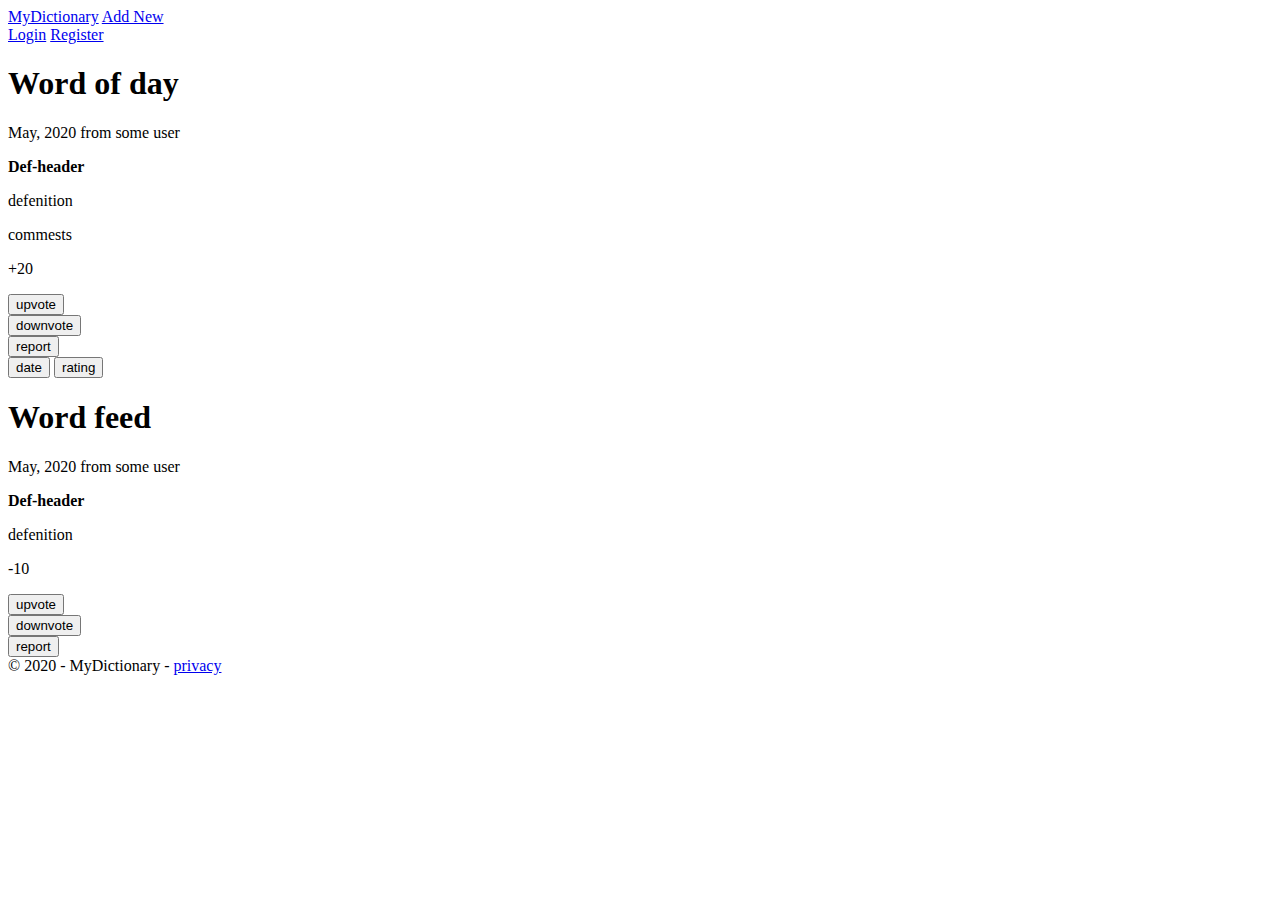
==== html/Index.html @ 2d333883 "added 2nd lab" ====
<!DOCTYPE html>
<html lang="en">
<head>
    <meta charset="utf-8">
    <title>MyDictionary</title>
</head>
<body>
<header>
    <div>
        <!-- left -->
        <nav>
            <a href="#index">MyDictionary</a>
            <a href="#new">Add New</a>
        </nav>
        <!-- right -->
        <nav>
            <a href="#login">Login</a>
            <a href="#register">Register</a>
        </nav>
    </div>
</header>    

<main>
    <section>
        <div>
            <div>
                <h1>Word of day</h1>
            </div>
            <div>
                <div>
                    <p>May, 2020 from some user</p>
                </div>
                <div>
                    <strong>Def-header</strong>
                </div>
                <div>
                    <p>defenition</p>
                </div>
                <div>
                    <p>commests</p>
                </div>
                <div>
                    <div>
                        <p>+20</p>
                    </div>
                    <div>
                        <button>
                            upvote
                        </button>
                    </div>
                    <div>
                        <button>
                            downvote
                        </button>
                    </div>
                    <div>
                        <button>
                            report
                        </button>
                    </div>
                </div>
            </div>
        </div>
        
    </section>
    
    <section>
        <div>
            <div>
                <button>date</button>
                <button>rating</button>
            </div>
            <h1>Word feed</h1>
        </div>
        <div>
            <div>
                <p>May, 2020 from some user</p>
            </div>
            <div>
                <strong>Def-header</strong>
            </div>
            <div>
                <p>defenition</p>
            </div>
            <div>
                <div>
                    <p>-10</p>
                </div>
                <div>
                    <button>
                        upvote
                    </button>
                </div>
                <div>
                    <button>
                        downvote
                    </button>
                </div>
                <div>
                    <button>
                        report
                    </button>
                </div>
            </div>
        </div>
    </section>
</main>

<footer>
    <div>
        &copy; 2020 - MyDictionary - <a href="#privacy">privacy</a>
    </div>
</footer>
</body>
</html>
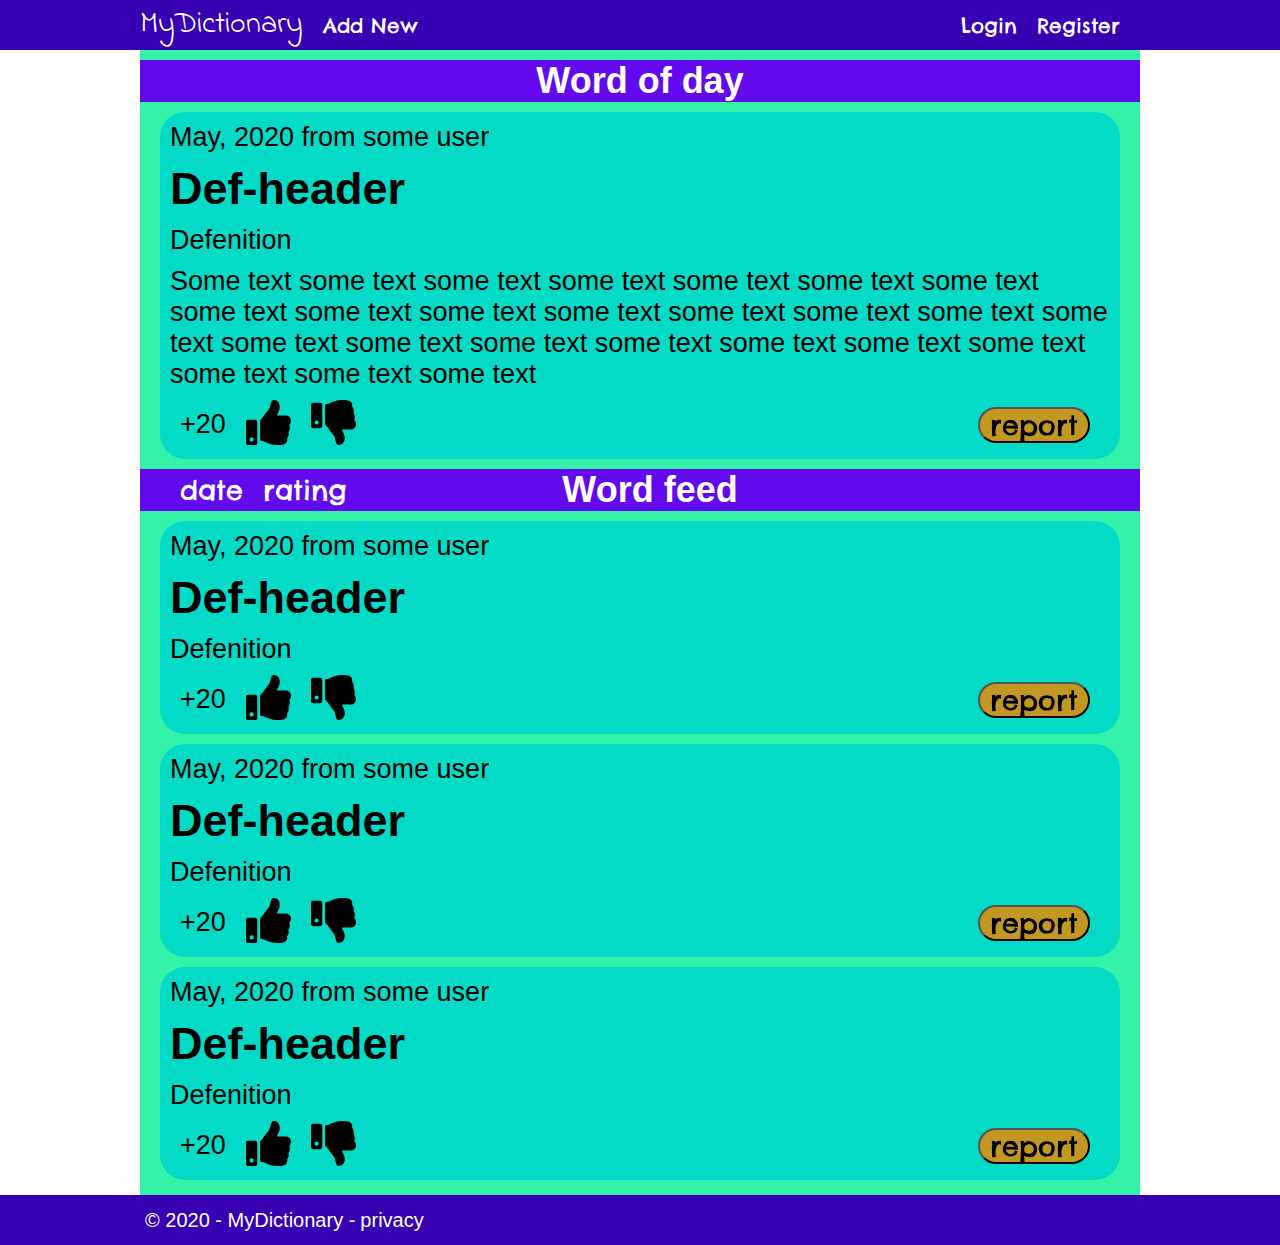
==== commit 6b5c0ec7: "added 3rd lr" ====
--- a/html/Index.html
+++ b/html/Index.html
@@ -2,114 +2,209 @@
 <html lang="en">
 <head>
     <meta charset="utf-8">
-    <title>MyDictionary</title>
+    <title>My dictionary</title>
+    <meta name="viewport" content="width=device-width, initial-scale=1.0">
+    <link rel="stylesheet" href="../css/style.css">
+    <link rel="stylesheet" href="../css/media.css">
+    <link href="https://fonts.googleapis.com/css2?family=Chelsea+Market&family=Indie+Flower&display=swap" rel="stylesheet">
+    <link rel="stylesheet" href="../css/index.css">
+    <link rel="stylesheet" href="../css/index_media.css">
+    
 </head>
 <body>
-<header>
-    <div>
-        <!-- left -->
-        <nav>
-            <a href="#index">MyDictionary</a>
-            <a href="#new">Add New</a>
-        </nav>
-        <!-- right -->
-        <nav>
-            <a href="#login">Login</a>
-            <a href="#register">Register</a>
-        </nav>
+    <div class="wrapper">
+        <header>
+            <div class="header-container">
+                <nav class="left">
+                    <a href="#index" class="label">MyDictionary</a>    
+                    <div class="hide">
+                        <a href="#new">Add New</a>
+                    </div>
+                </nav>
+                <nav class="right">
+                    <div class="hide">
+                        <a href="#login">Login</a>
+                        <a href="#register">Register</a>
+                    </div>
+                    
+                </nav>
+                <nav class="menu-bar right">
+                    <a href="javascript:void(0);" class="menu-bar">
+                        <img src="bars-solid.svg" class="burger" alt="">
+                    </a>
+                </nav>
+            </div>
+        </header>    
+       
+        <main>
+            <div class="content">
+                <section>
+                    <div>
+                        <div class="h-container">   
+                            <div class="h-box">
+                                <h1 class="day">Word of day</h1>
+                            </div>                         
+                        </div>
+                        <div class="card">
+                            <div class="text date">
+                                <p class="text date">May, 2020 from some user</p>
+                            </div>
+                            <div class="text word">
+                                <p class="word">Def-header</p>
+                            </div>
+                            <div class="text def">
+                                <p class="def">defenition</p>
+                            </div>
+                            <div class="text comment"> 
+                                <p class="comment">some text some text some text some text 
+                                    some text some text some text some text some text 
+                                    some text some text some text some text 
+                                    some text some text some text some text some text 
+                                    some text some text some text some text some text 
+                                    some text some text
+                                </p>
+                            </div>
+                            <div class="row">
+                                <div class="rating">
+                                    <p class="rating">+20</p>
+                                </div>
+                                <div>
+                                    <button class="btn vote">
+                                        <img src="thumbs-up-solid.svg" class="btn" alt="">
+                                    </button>
+                                </div>
+                                <div>
+                                    <button class="btn vote">
+                                        <img src="thumbs-down-solid.svg" class="btn" alt="">
+                                    </button>
+                                </div>
+                                <div class="report">
+                                    <button class="btn report">
+                                        report
+                                    </button>
+                                </div>
+                            </div>
+                        </div>                        
+                    </div>                
+                </section>
+                
+                <section>
+                    <div class="h-container">
+                        <div class="h-box">
+                            <div class="sort">
+                                <button class="sort">date</button>
+                                <button class="sort">rating</button>
+                            </div>
+                            <div class="feed">
+                                <h1 class="sort">Word feed</h1>
+                            </div>
+                        </div>
+                        
+                    </div>
+                    <div class="card">
+                        <div class="text date">
+                            <p class="text date">May, 2020 from some user</p>
+                        </div>
+                        <div class="text word">
+                            <p class="word">Def-header</p>
+                        </div>
+                        <div class="text def">
+                            <p class="def">defenition</p>
+                        </div>
+                        <div class="row">
+                            <div class="rating">
+                                <p class="rating">+20</p>
+                            </div>
+                            <div>
+                                <button class="btn vote">
+                                    <img src="thumbs-up-solid.svg" class="btn" alt="">
+                                </button>
+                            </div>
+                            <div>
+                                <button class="btn vote">
+                                    <img src="thumbs-down-solid.svg" class="btn" alt="">
+                                </button>
+                            </div>
+                            <div class="report">
+                                <button class="btn report">
+                                    report
+                                </button>
+                            </div>
+                        </div>
+                    </div>     
+                    <div class="card">
+                        <div class="text date">
+                            <p class="text date">May, 2020 from some user</p>
+                        </div>
+                        <div class="text word">
+                            <p class="word">Def-header</p>
+                        </div>
+                        <div class="text def">
+                            <p class="def">defenition</p>
+                        </div>
+                        <div class="row">
+                            <div class="rating">
+                                <p class="rating">+20</p>
+                            </div>
+                            <div>
+                                <button class="btn vote">
+                                    <img src="thumbs-up-solid.svg" class="btn" alt="">
+                                </button>
+                            </div>
+                            <div>
+                                <button class="btn vote">
+                                    <img src="thumbs-down-solid.svg" class="btn" alt="">
+                                </button>
+                            </div>
+                            <div class="report">
+                                <button class="btn report">
+                                    report
+                                </button>
+                            </div>
+                        </div>
+                    </div>     
+                    <div class="card">
+                        <div class="text date">
+                            <p class="text date">May, 2020 from some user</p>
+                        </div>
+                        <div class="text word">
+                            <p class="word">Def-header</p>
+                        </div>
+                        <div class="text def">
+                            <p class="def">defenition</p>
+                        </div>
+                        <div class="row">
+                            <div class="rating">
+                                <p class="rating">+20</p>
+                            </div>
+                            <div>
+                                <button class="btn vote">
+                                    <img src="thumbs-up-solid.svg" class="btn" alt="">
+                                </button>
+                            </div>
+                            <div>
+                                <button class="btn vote">
+                                    <img src="thumbs-down-solid.svg" class="btn" alt="">
+                                </button>
+                            </div>
+                            <div class="report">
+                                <button class="btn report">
+                                    report
+                                </button>
+                            </div>
+                        </div>
+                    </div>     
+                </section>
+            </div>            
+        </main>
+        
+        <footer>
+            <div class="footer-container">
+                <p class="copyright">
+                    &copy; 2020 - MyDictionary - <a href="#privacy">privacy</a>
+                </p>
+            </div>
+        </footer>
     </div>
-</header>    
-
-<main>
-    <section>
-        <div>
-            <div>
-                <h1>Word of day</h1>
-            </div>
-            <div>
-                <div>
-                    <p>May, 2020 from some user</p>
-                </div>
-                <div>
-                    <strong>Def-header</strong>
-                </div>
-                <div>
-                    <p>defenition</p>
-                </div>
-                <div>
-                    <p>commests</p>
-                </div>
-                <div>
-                    <div>
-                        <p>+20</p>
-                    </div>
-                    <div>
-                        <button>
-                            upvote
-                        </button>
-                    </div>
-                    <div>
-                        <button>
-                            downvote
-                        </button>
-                    </div>
-                    <div>
-                        <button>
-                            report
-                        </button>
-                    </div>
-                </div>
-            </div>
-        </div>
-        
-    </section>
-    
-    <section>
-        <div>
-            <div>
-                <button>date</button>
-                <button>rating</button>
-            </div>
-            <h1>Word feed</h1>
-        </div>
-        <div>
-            <div>
-                <p>May, 2020 from some user</p>
-            </div>
-            <div>
-                <strong>Def-header</strong>
-            </div>
-            <div>
-                <p>defenition</p>
-            </div>
-            <div>
-                <div>
-                    <p>-10</p>
-                </div>
-                <div>
-                    <button>
-                        upvote
-                    </button>
-                </div>
-                <div>
-                    <button>
-                        downvote
-                    </button>
-                </div>
-                <div>
-                    <button>
-                        report
-                    </button>
-                </div>
-            </div>
-        </div>
-    </section>
-</main>
-
-<footer>
-    <div>
-        &copy; 2020 - MyDictionary - <a href="#privacy">privacy</a>
-    </div>
-</footer>
 </body>
 </html>--- a/css/style.css
+++ b/css/style.css
@@ -0,0 +1,97 @@
+* {
+    padding: 0;
+    margin: 0;
+}
+html, body {
+    height: 100%;    
+    font-family: 'Segoe UI', Tahoma, Geneva, Verdana, sans-serif;
+}
+div.wrapper {    
+    display: flex;
+    flex-direction: column;
+    min-height: 100%;
+}
+main {
+    display: flex;
+    flex: 1 0 auto;
+}
+div.hide {
+    display: flex;
+    height: 100%;
+    min-height: 100%;
+}
+div.wrapper {    
+    min-height: 100vh;
+    display: flex;
+    flex-direction: column;
+}
+header, footer {
+    display: flex;
+    align-items: center;
+    justify-content: center;
+    width: 100%;
+    background-color: #3700b3;    
+}
+div.header-container, div.footer-container {
+    display: flex;
+    max-width: 1000px;
+    width: 100%;
+    height: 100%;
+    min-height: 100%;
+}
+nav {
+    display: flex;
+    flex-direction: row;
+    align-items: center;
+    min-height: 100%;
+    height: 100%;
+}
+nav.right {
+    margin-left: auto;
+    align-self: center;
+}
+nav.left a{    
+    float: left;
+    margin-left: 20px;
+}
+div.header-container a {    
+    font-family: 'Chelsea Market', cursive;
+    color: white;    
+    text-decoration: none;
+    transition-duration: 0.5s;
+    transition-property: all;
+}
+div.header-container a:hover,
+div.footer-container a:hover {
+    animation-duration: 1s;
+    animation-delay: 0.5s;
+    animation-timing-function: linear;
+    color: red;
+}
+div.header-container a.label
+{
+    font-family: 'Indie Flower', cursive;
+    margin-left: 0;
+    text-align: center;
+}
+
+p.copyright, div.footer-container a {
+    color: white;
+    text-decoration: none;
+    display: flex;
+    align-self: center;
+    margin-left: 5px;
+    height: 100%;
+    transition-duration: 0.5s;
+    transition-property: all;
+}
+main {
+    box-sizing: border-box;
+    max-width: 1000px;
+    min-height: 100%;
+    margin: 0 auto;
+}
+div.content {
+    background-color: #34f2a8;
+    padding-bottom: 5px;
+}
--- a/css/media.css
+++ b/css/media.css
@@ -0,0 +1,57 @@
+@media (max-width: 768px)
+{
+    div.hide {
+        display: none;
+    }
+    div.header-container a.label {
+        font-size: 25px;
+    }
+    p.copyright, div.footer-container a 
+    {
+        font-size: 12px;
+    }
+    html, body {
+        font-size: 12px;
+    }
+    header, footer {
+        min-height: 40px;
+    }        
+    img.burger {
+        width: 30px;
+        height: 30px;
+    }    
+    nav.right a{    
+        margin-right: 10px;
+    }
+    nav.menu-bar {
+        display: flex;
+        align-items: center;
+        justify-content: center;
+    }
+}
+@media (min-width: 768px)
+{
+    nav.menu-bar {
+        display: none;
+    }
+    html, body {
+        font-size: 10px;
+    }
+    header, footer {
+        min-height: 50px;
+        max-height: 50px;
+    }
+    nav.right a{    
+        margin-right: 20px;
+    }
+    div.header-container a {
+        font-size: 20px;
+    }
+    div.header-container a.label {
+        font-size: 30px;
+    }
+    p.copyright, div.footer-container a 
+    {
+        font-size: 20px;
+    }
+}--- a/css/index.css
+++ b/css/index.css
@@ -0,0 +1,132 @@
+div.h-container {
+    display: flex;
+    width: 100%;
+    margin: 10px 0px;
+}
+h1 {
+    color: white;
+}
+h1.day {
+    display: flex;
+    width: 100%;
+    justify-content: center;
+    align-content: center;
+}
+div.h-box {
+    display: flex;    
+    background-color: #6209ed;
+    width: 100%;
+    height: 100%;
+    max-width: 1000px;    
+}
+div.feed {    
+    margin-left: auto;
+    margin-right: auto;
+}
+div.sort { 
+    display: flex;
+    width: 0;
+}
+button.sort {
+    color: white;
+    border: none;
+    outline: none;    
+    background-color: transparent;
+    height: 100%;    
+    transition-duration: 0.5s;
+    transition-property: color;
+}
+button.sort:hover {
+    animation-duration: 1s;
+    animation-delay: 0.5s;
+    animation-timing-function: linear;
+    color: rgb(255, 72, 0);
+}
+button {
+    font-family: 'Chelsea Market', cursive;
+    cursor: pointer;
+}   
+div.card  {
+    border-radius: 25px;
+    background-color: #03dbc6;
+    display: flex;
+    flex-direction: column;
+}
+div.row {
+    display: flex;
+    flex-direction: row;
+    margin-left: 10px;
+}
+button.vote {
+    margin-left: 20px;
+    border: none;
+    outline: none;    
+    background-color: transparent;
+}
+button img.btn
+{
+    transition-duration: 0.5s;
+    transition-property: all;
+}
+img.btn:hover
+{
+    animation-duration: 1s;
+    animation-delay: 0.5s;
+    animation-timing-function: linear;
+    transform: rotateZ(15deg);
+    filter: invert(100%);
+}
+img.red {
+    filter: invert(30%) sepia(100%) saturate(2000%)  hue-rotate(-15deg); 
+}
+img.green {
+    filter: invert(30%) sepia(51%) saturate(3000%) hue-rotate(100deg);
+}
+div.rating {
+    min-height: 100%;    
+    display: flex;
+    align-items: center;
+    justify-items: center;
+}
+div.report {
+    margin-left: auto;
+    margin-right: 20px;
+    display: flex;
+}
+img.g:hover {
+    filter: invert(30%) sepia(51%) saturate(3000%) hue-rotate(100deg);
+}
+img.r:hover {
+    filter: invert(30%) sepia(100%) saturate(2000%)  hue-rotate(-15deg); 
+}
+
+button.report {
+    height: 4vh;
+    font-size: 3vh;
+    padding: 10px;
+    display: flex;
+    align-self: center;
+    align-items: center;
+    justify-content: center;
+    background-color: rgb(194, 152, 35);
+    border-radius: 20px;
+    transform: perspective(1px) translateZ(0);
+    overflow: hidden;
+    transition-duration: 0.5s;
+    transition-property: color, background-color;
+    outline: 0;
+}
+button.report:hover {
+    animation-duration: 1s;
+    animation-delay: 0.5s;
+    animation-timing-function: linear;
+    background-color: red;
+    color: white;
+}
+div.text p::first-letter
+{
+    text-transform: uppercase;
+}
+p.word {
+    font-weight: bold;
+}
--- a/css/index_media.css
+++ b/css/index_media.css
@@ -0,0 +1,71 @@
+@media (max-width: 768px)
+{
+    h1 {
+        font-size: 6vmin;
+    }
+    button.sort {
+        font-size: 4vmin;
+        margin-left: 10px;
+    }
+    div.card  {
+        margin: 0px 5px 10px 5px;
+        padding: 10px;
+    }
+    nav a.label {
+        padding-left: 15px;
+    }
+    button img.btn
+    {
+        width: 4vh;
+        height: 4vh;
+    }
+    div.text {     
+        margin-bottom: 5px;
+    }
+    p.date,
+    p.def,
+    p.comment,
+    p.rating {
+        font-size: 4vmin;
+    }
+    p.word {
+        font-size: 6vmin;
+    }
+}
+@media (min-width: 768px)
+{
+    h1 {
+        font-size: 4vmin;
+    }
+    div.sort { 
+        display: flex;
+        margin-left: 20px;
+        width: 0;
+    }
+    button.sort {
+        font-size: 3vmin;
+        margin-left: 20px;
+    }
+    div.card  {
+        margin: 0px 20px 10px 20px;
+        padding: 10px;
+    }
+    button img.btn
+    {
+        width: 5vh;
+        height: 5vh;
+    }
+    div.text {     
+        margin-bottom: 10px;
+    }
+    p.date,
+    p.def,
+    p.comment,
+    p.rating {
+        font-size: 3vmin;
+    }
+    p.word {
+        font-size: 5vmin;
+    }
+}
+
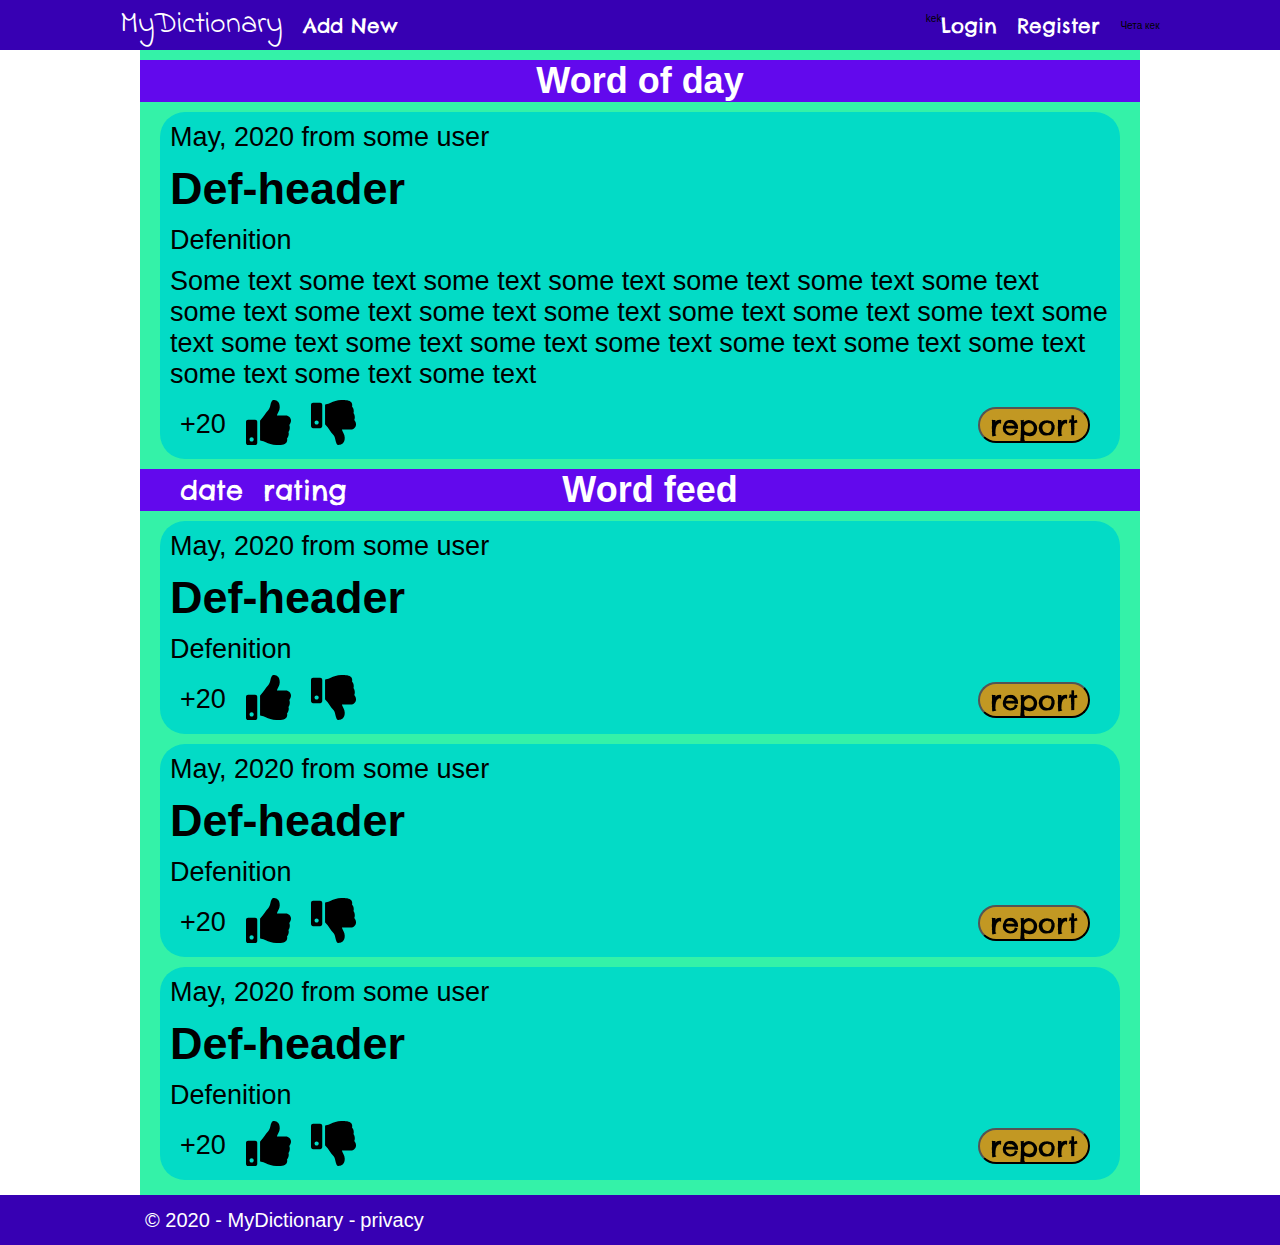
==== commit 49325b93: "added 4 lr, basic navigation, routing, authentication" ====
--- a/html/Index.html
+++ b/html/Index.html
@@ -16,13 +16,14 @@
         <header>
             <div class="header-container">
                 <nav class="left">
-                    <a href="#index" class="label">MyDictionary</a>    
+                    <a href="/#/index" class="label">MyDictionary</a>    
                     <div class="hide">
                         <a href="#new">Add New</a>
                     </div>
                 </nav>
                 <nav class="right">
                     <div class="hide">
+                        <p>kek</p>
                         <a href="#login">Login</a>
                         <a href="#register">Register</a>
                     </div>
@@ -34,6 +35,9 @@
                     </a>
                 </nav>
             </div>
+            <nav class="nav-bot" id="nav-bot">  
+                <p> Чета кек</p>          
+            </nav>
         </header>    
        
         <main>
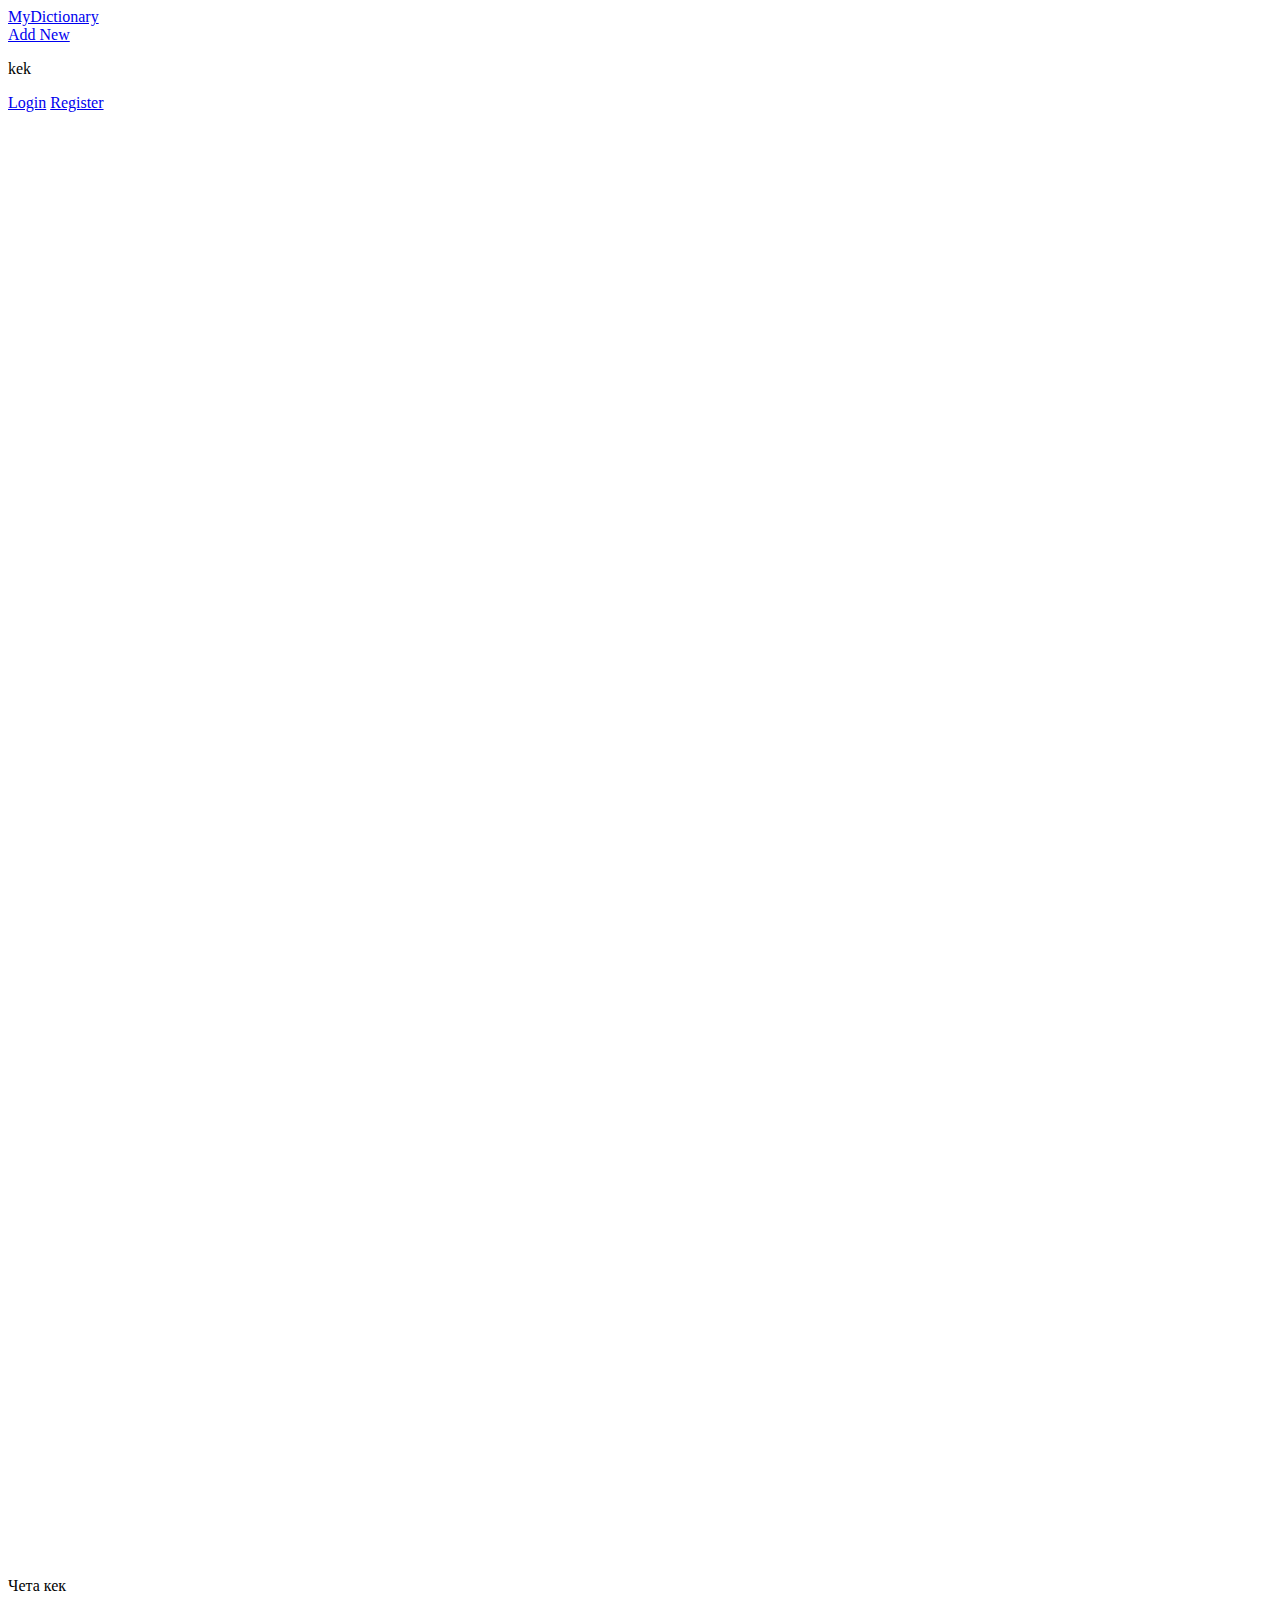
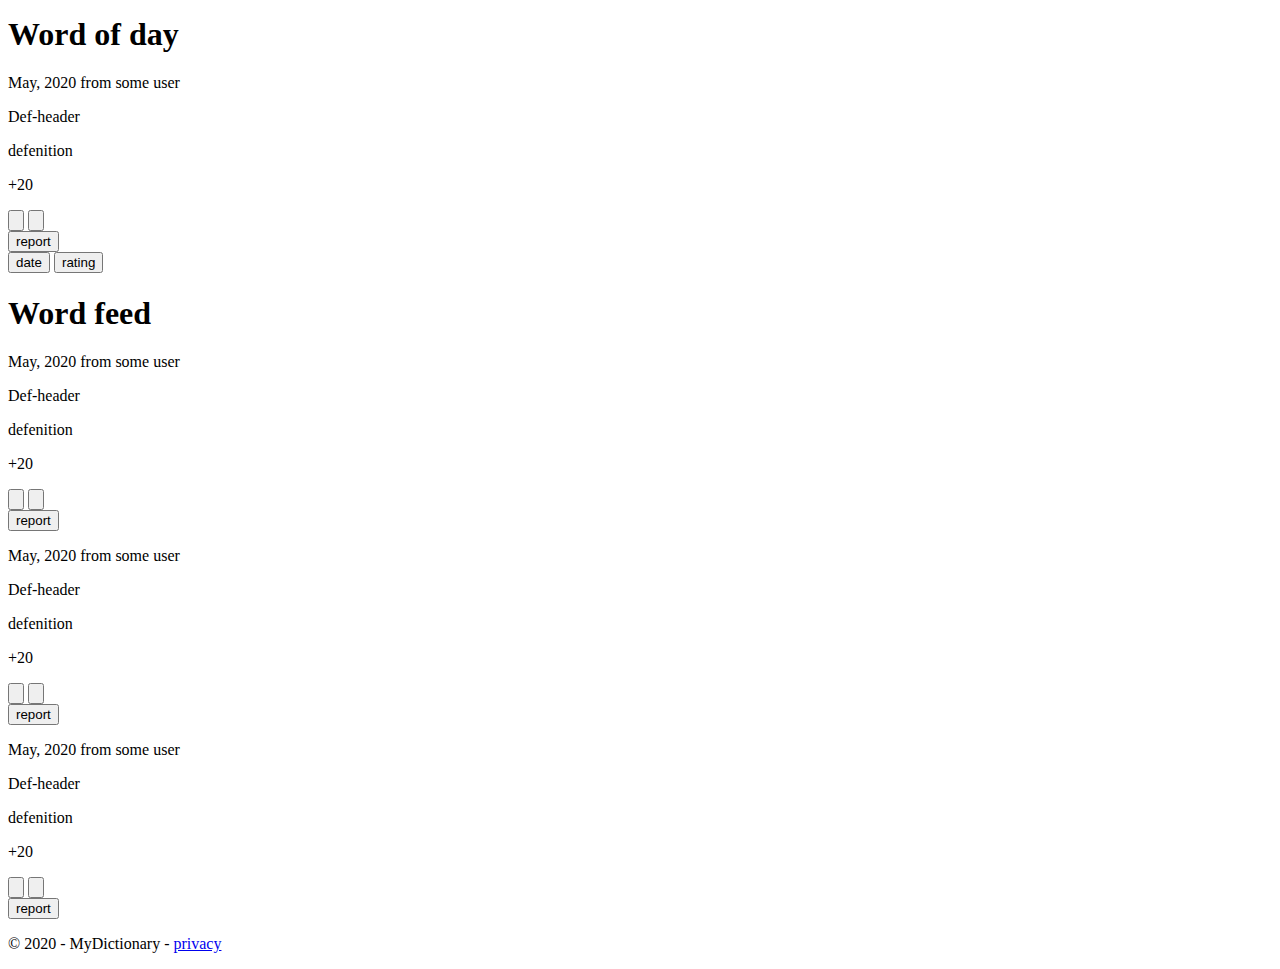
==== commit 7637217a: "changed css structure for spa" ====
--- a/html/Index.html
+++ b/html/Index.html
@@ -4,11 +4,12 @@
     <meta charset="utf-8">
     <title>My dictionary</title>
     <meta name="viewport" content="width=device-width, initial-scale=1.0">
-    <link rel="stylesheet" href="../css/style.css">
-    <link rel="stylesheet" href="../css/media.css">
+    <link rel="stylesheet" href="E:\fb\itirod\app\styles\main.css">
+    <!-- <link rel="stylesheet" href="../css/style.css">
+    <link rel="stylesheet" href="../css/media.css"> -->
     <link href="https://fonts.googleapis.com/css2?family=Chelsea+Market&family=Indie+Flower&display=swap" rel="stylesheet">
-    <link rel="stylesheet" href="../css/index.css">
-    <link rel="stylesheet" href="../css/index_media.css">
+    <!-- <link rel="stylesheet" href="../css/index.css">
+    <link rel="stylesheet" href="../css/index_media.css"> -->
     
 </head>
 <body>
@@ -46,10 +47,10 @@
                     <div>
                         <div class="h-container">   
                             <div class="h-box">
-                                <h1 class="day">Word of day</h1>
+                                <h1 class="standart">Word of day</h1>
                             </div>                         
                         </div>
-                        <div class="card">
+                        <div class="index-card">
                             <div class="text date">
                                 <p class="text date">May, 2020 from some user</p>
                             </div>
@@ -60,28 +61,19 @@
                                 <p class="def">defenition</p>
                             </div>
                             <div class="text comment"> 
-                                <p class="comment">some text some text some text some text 
-                                    some text some text some text some text some text 
-                                    some text some text some text some text 
-                                    some text some text some text some text some text 
-                                    some text some text some text some text some text 
-                                    some text some text
+                                <p class="comment">
                                 </p>
                             </div>
-                            <div class="row">
+                            <div class="index-row">
                                 <div class="rating">
                                     <p class="rating">+20</p>
                                 </div>
-                                <div>
                                     <button class="btn vote">
                                         <img src="thumbs-up-solid.svg" class="btn" alt="">
                                     </button>
-                                </div>
-                                <div>
                                     <button class="btn vote">
                                         <img src="thumbs-down-solid.svg" class="btn" alt="">
                                     </button>
-                                </div>
                                 <div class="report">
                                     <button class="btn report">
                                         report
@@ -105,7 +97,7 @@
                         </div>
                         
                     </div>
-                    <div class="card">
+                    <div class="index-card">
                         <div class="text date">
                             <p class="text date">May, 2020 from some user</p>
                         </div>
@@ -115,20 +107,16 @@
                         <div class="text def">
                             <p class="def">defenition</p>
                         </div>
-                        <div class="row">
+                        <div class="index-row">
                             <div class="rating">
                                 <p class="rating">+20</p>
                             </div>
-                            <div>
                                 <button class="btn vote">
                                     <img src="thumbs-up-solid.svg" class="btn" alt="">
                                 </button>
-                            </div>
-                            <div>
                                 <button class="btn vote">
                                     <img src="thumbs-down-solid.svg" class="btn" alt="">
                                 </button>
-                            </div>
                             <div class="report">
                                 <button class="btn report">
                                     report
@@ -136,7 +124,7 @@
                             </div>
                         </div>
                     </div>     
-                    <div class="card">
+                    <div class="index-card">
                         <div class="text date">
                             <p class="text date">May, 2020 from some user</p>
                         </div>
@@ -146,20 +134,16 @@
                         <div class="text def">
                             <p class="def">defenition</p>
                         </div>
-                        <div class="row">
+                        <div class="index-row">
                             <div class="rating">
                                 <p class="rating">+20</p>
                             </div>
-                            <div>
                                 <button class="btn vote">
                                     <img src="thumbs-up-solid.svg" class="btn" alt="">
                                 </button>
-                            </div>
-                            <div>
                                 <button class="btn vote">
                                     <img src="thumbs-down-solid.svg" class="btn" alt="">
                                 </button>
-                            </div>
                             <div class="report">
                                 <button class="btn report">
                                     report
@@ -167,7 +151,7 @@
                             </div>
                         </div>
                     </div>     
-                    <div class="card">
+                    <div class="index-card">
                         <div class="text date">
                             <p class="text date">May, 2020 from some user</p>
                         </div>
@@ -177,20 +161,16 @@
                         <div class="text def">
                             <p class="def">defenition</p>
                         </div>
-                        <div class="row">
+                        <div class="index-row">
                             <div class="rating">
                                 <p class="rating">+20</p>
                             </div>
-                            <div>
                                 <button class="btn vote">
                                     <img src="thumbs-up-solid.svg" class="btn" alt="">
                                 </button>
-                            </div>
-                            <div>
                                 <button class="btn vote">
                                     <img src="thumbs-down-solid.svg" class="btn" alt="">
                                 </button>
-                            </div>
                             <div class="report">
                                 <button class="btn report">
                                     report
--- a/css/style.css
+++ b/css/style.css
@@ -27,11 +27,13 @@
 }
 header, footer {
     display: flex;
+    flex-direction: column;
     align-items: center;
     justify-content: center;
     width: 100%;
     background-color: #3700b3;    
 }
+
 div.header-container, div.footer-container {
     display: flex;
     max-width: 1000px;
@@ -46,6 +48,9 @@
     min-height: 100%;
     height: 100%;
 }
+nav.hide {
+    display: none;
+} 
 nav.right {
     margin-left: auto;
     align-self: center;
@@ -54,6 +59,7 @@
     float: left;
     margin-left: 20px;
 }
+
 div.header-container a {    
     font-family: 'Chelsea Market', cursive;
     color: white;    
@@ -94,4 +100,4 @@
 div.content {
     background-color: #34f2a8;
     padding-bottom: 5px;
-}
+}--- a/css/media.css
+++ b/css/media.css
@@ -1,8 +1,9 @@
 @media (max-width: 768px)
 {
-    div.hide {
+    div.hide{
         display: none;
-    }
+    }    
+    
     div.header-container a.label {
         font-size: 25px;
     }
@@ -27,6 +28,28 @@
         display: flex;
         align-items: center;
         justify-content: center;
+    }
+    nav.nav-bot {
+        display: flex;
+        flex-direction: column;
+        width: 100%;
+        background-color: aqua;
+    }
+    nav.nav-bot a {
+        display: flex;
+        box-sizing: border-box;
+        align-items: center;
+        padding-left: 10px;
+        color: white;
+        height: 30px;
+        width: 100%;
+        text-decoration: none;
+        align-self: flex-start;
+        font-family: 'Chelsea Market', cursive;
+        font-size: 15px;
+    }
+    nav.nav-bot a:hover {
+        background-color: red;
     }
 }
 @media (min-width: 768px)
@@ -54,4 +77,7 @@
     {
         font-size: 20px;
     }
+    nav.nav-bot {
+        display: none;
+    }
 }--- a/css/index.css
+++ b/css/index.css
@@ -1,17 +1,114 @@
+* {
+    padding: 0;
+    margin: 0;
+}
+html, body {
+    height: 100%;    
+    font-family: 'Segoe UI', Tahoma, Geneva, Verdana, sans-serif;
+}
+div.wrapper {    
+    display: flex;
+    flex-direction: column;
+    min-height: 100%;
+}
+main {
+    display: flex;
+    flex: 1 0 auto;
+}
+div.hide {
+    display: flex;
+    height: 100%;
+    min-height: 100%;
+}
+div.wrapper {    
+    min-height: 100vh;
+    display: flex;
+    flex-direction: column;
+}
+header, footer {
+    display: flex;
+    flex-direction: column;
+    align-items: center;
+    justify-content: center;
+    width: 100%;
+    background-color: #3700b3;    
+}
+
+div.header-container, div.footer-container {
+    display: flex;
+    max-width: 1000px;
+    width: 100%;
+    height: 100%;
+    min-height: 100%;
+}
+nav {
+    display: flex;
+    flex-direction: row;
+    align-items: center;
+    min-height: 100%;
+    height: 100%;
+}
+nav.hide {
+    display: none;
+} 
+nav.right {
+    margin-left: auto;
+    align-self: center;
+}
+nav.left a{    
+    float: left;
+    margin-left: 20px;
+}
+
+div.header-container a {    
+    font-family: 'Chelsea Market', cursive;
+    color: white;    
+    text-decoration: none;
+    transition-duration: 0.5s;
+    transition-property: all;
+}
+div.header-container a:hover,
+div.footer-container a:hover {
+    animation-duration: 1s;
+    animation-delay: 0.5s;
+    animation-timing-function: linear;
+    color: red;
+}
+div.header-container a.label
+{
+    font-family: 'Indie Flower', cursive;
+    margin-left: 0;
+    text-align: center;
+}
+
+p.copyright, div.footer-container a {
+    color: white;
+    text-decoration: none;
+    display: flex;
+    align-self: center;
+    margin-left: 5px;
+    height: 100%;
+    transition-duration: 0.5s;
+    transition-property: all;
+}
+main {
+    box-sizing: border-box;
+    max-width: 1000px;
+    min-height: 100%;
+    margin: 0 auto;
+}
+div.content {
+    background-color: #34f2a8;
+    padding-bottom: 5px;
+}
+/*NEW*/
+
 div.h-container {
     display: flex;
     width: 100%;
-    margin: 10px 0px;
+    margin: 10px 0;
 }
-h1 {
-    color: white;
-}
-h1.day {
-    display: flex;
-    width: 100%;
-    justify-content: center;
-    align-content: center;
-}
+
 div.h-box {
     display: flex;    
     background-color: #6209ed;
@@ -19,114 +116,43 @@
     height: 100%;
     max-width: 1000px;    
 }
-div.feed {    
-    margin-left: auto;
-    margin-right: auto;
+h-container h-box h1 {
+    color: white;
 }
-div.sort { 
+h1.standart {
     display: flex;
-    width: 0;
+    width: 100%;
+    justify-content: center;
+    align-content: center;
 }
-button.sort {
-    color: white;
-    border: none;
-    outline: none;    
-    background-color: transparent;
-    height: 100%;    
-    transition-duration: 0.5s;
-    transition-property: color;
-}
-button.sort:hover {
-    animation-duration: 1s;
-    animation-delay: 0.5s;
-    animation-timing-function: linear;
-    color: rgb(255, 72, 0);
-}
+
 button {
     font-family: 'Chelsea Market', cursive;
     cursor: pointer;
-}   
+} 
+
 div.card  {
     border-radius: 25px;
     background-color: #03dbc6;
     display: flex;
     flex-direction: column;
+    width: 100vw;
+    max-width: 950px;
+    margin: 0 auto;
 }
-div.row {
-    display: flex;
-    flex-direction: row;
-    margin-left: 10px;
-}
-button.vote {
-    margin-left: 20px;
-    border: none;
-    outline: none;    
-    background-color: transparent;
-}
-button img.btn
+
+input[type="submit"]
 {
+    background-color: rgb(174, 245, 67);
     transition-duration: 0.5s;
     transition-property: all;
+    border: 2px solid gainsboro;
 }
-img.btn:hover
+input[type="submit"]:hover
 {
-    animation-duration: 1s;
+    animation-duration: 0.6s;
     animation-delay: 0.5s;
-    animation-timing-function: linear;
-    transform: rotateZ(15deg);
-    filter: invert(100%);
-}
-img.red {
-    filter: invert(30%) sepia(100%) saturate(2000%)  hue-rotate(-15deg); 
-}
-img.green {
-    filter: invert(30%) sepia(51%) saturate(3000%) hue-rotate(100deg);
-}
-div.rating {
-    min-height: 100%;    
-    display: flex;
-    align-items: center;
-    justify-items: center;
-}
-div.report {
-    margin-left: auto;
-    margin-right: 20px;
-    display: flex;
-}
-img.g:hover {
-    filter: invert(30%) sepia(51%) saturate(3000%) hue-rotate(100deg);
-}
-img.r:hover {
-    filter: invert(30%) sepia(100%) saturate(2000%)  hue-rotate(-15deg); 
-}
-
-button.report {
-    height: 4vh;
-    font-size: 3vh;
-    padding: 10px;
-    display: flex;
-    align-self: center;
-    align-items: center;
-    justify-content: center;
-    background-color: rgb(194, 152, 35);
-    border-radius: 20px;
-    transform: perspective(1px) translateZ(0);
-    overflow: hidden;
-    transition-duration: 0.5s;
-    transition-property: color, background-color;
-    outline: 0;
-}
-button.report:hover {
-    animation-duration: 1s;
-    animation-delay: 0.5s;
-    animation-timing-function: linear;
-    background-color: red;
-    color: white;
-}
-div.text p::first-letter
-{
-    text-transform: uppercase;
-}
-p.word {
-    font-weight: bold;
-}
+    background-color: rgb(192, 255, 110);
+    border-color: rgb(192, 255, 110);
+    box-shadow: 0 2px 2px 0 rgb(231, 230, 230);
+}